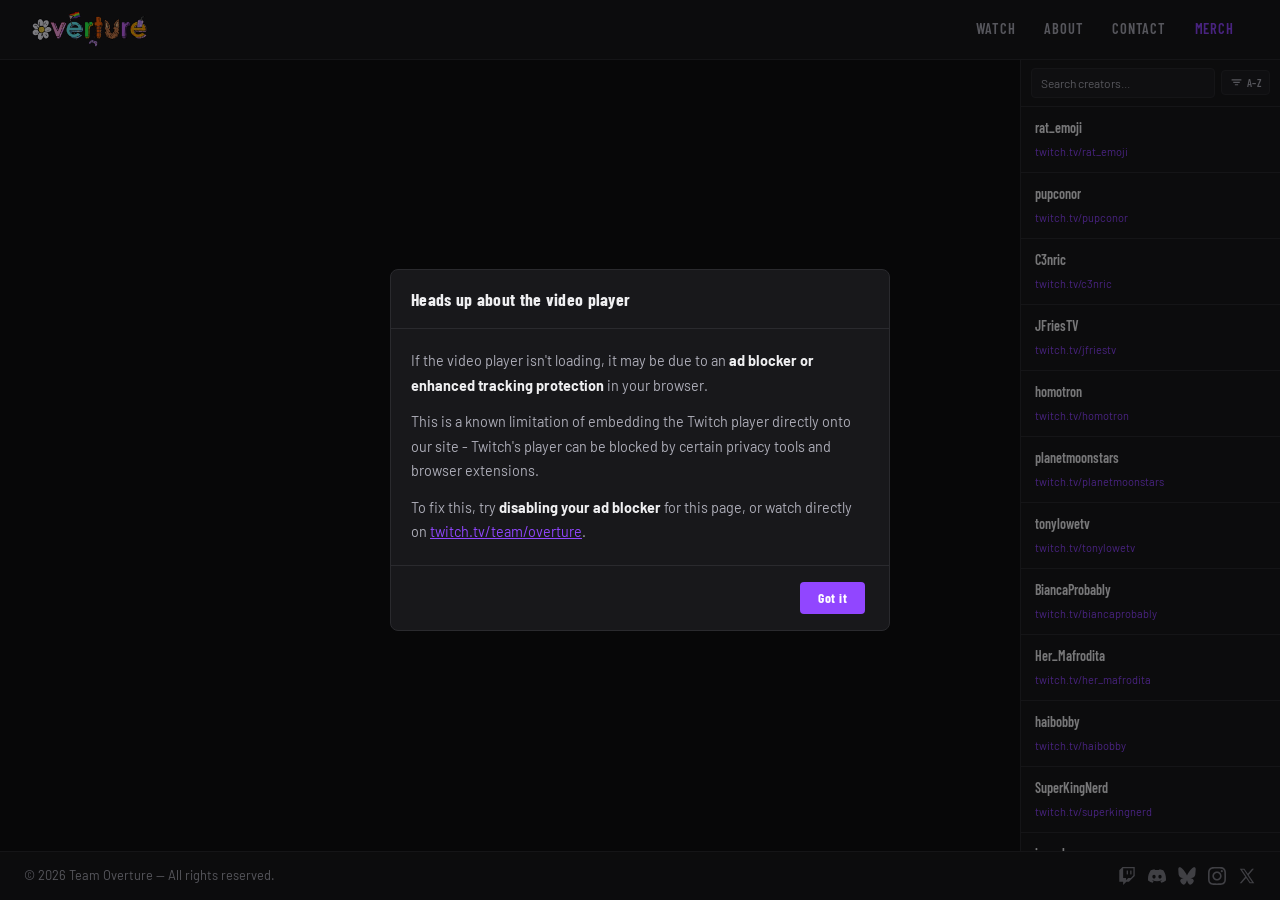
==== index.html @ 610aae89 "Changes to default to live channels" ====
<!DOCTYPE html>
<html lang="en">
<head>
  <meta charset="UTF-8"/>
  <meta name="viewport" content="width=device-width, initial-scale=1.0"/>
  <title>Overture | We do cool shit.</title>
  <link rel="icon" type="image/png" href="images/favicon.png"/>
  <link rel="shortcut icon" href="images/favicon.ico"/>
  <link rel="stylesheet" href="https://cdn.jsdelivr.net/npm/bootstrap@5.3.3/dist/css/bootstrap.min.css"/>
  <link rel="stylesheet" href="css/overture.css"/>
  <style>
    body { display: flex; flex-direction: column; height: 100vh; overflow: hidden; }
    #page { display: flex; flex-direction: column; flex: 1; min-height: 0; }
    #streams-body { display: flex; flex: 1; min-height: 0; }

    /* Player */
    #player-col { background: #000; display: flex; flex-direction: column; flex: 1; min-width: 0; }
    #player-area { flex: 1; position: relative; min-height: 0; }
    #player-area iframe { position: absolute; inset: 0; width: 100%; height: 100%; border: none; }


    /* Sidebar */
    #sidebar { width: 260px; flex-shrink: 0; background: var(--surf); border-left: 1px solid var(--brd); display: flex; flex-direction: column; overflow: hidden; }

    /* Sidebar controls */
    #sb-controls { padding: 8px 10px; border-bottom: 1px solid var(--brd); display: flex; gap: 6px; align-items: center; flex-shrink: 0; }
    #sb-search { flex: 1; background: var(--card); border: 1px solid var(--brd); color: var(--txt); font-family: 'Barlow', sans-serif; font-size: 12px; padding: 5px 9px; border-radius: 4px; outline: none; min-width: 0; }
    #sb-search:focus { border-color: var(--p); }
    #sb-search::placeholder { color: var(--mut); }
    #sort-btn { flex-shrink: 0; background: var(--card); border: 1px solid var(--brd); color: var(--mut); border-radius: 4px; padding: 5px 8px; cursor: pointer; font-size: 13px; line-height: 1; transition: border-color .15s, color .15s; display: flex; align-items: center; gap: 4px; }
    #sort-btn:hover { border-color: var(--p); color: var(--txt); }
    #sort-btn.active { border-color: var(--p); color: var(--p); }
    #sort-label { font-family: 'Barlow Condensed', sans-serif; font-weight: 600; font-size: 11px; letter-spacing: .5px; }


    #ch-list { overflow-y: auto; flex: 1; }
    #ch-list::-webkit-scrollbar { width: 3px; }
    #ch-list::-webkit-scrollbar-thumb { background: var(--brd); border-radius: 2px; }
    .ch { padding: 10px 14px; display: flex; align-items: center; cursor: pointer; border-bottom: .5px solid var(--brd); transition: background .12s; }
    .ch:hover { background: var(--card); }
    .ch.active { background: rgba(145,70,255,.14); border-left: 2px solid var(--p); }
    .ci { flex: 1; min-width: 0; }
    .cn-row { display: flex; align-items: center; gap: 6px; }
    .cn { font-family: 'Barlow Condensed', sans-serif; font-weight: 600; font-size: 14px; white-space: nowrap; overflow: hidden; text-overflow: ellipsis; }
    .live-badge { flex-shrink: 0; background: #eb0400; color: #fff; font-family: 'Barlow Condensed', sans-serif; font-weight: 700; font-size: 10px; letter-spacing: .8px; padding: 1px 5px; border-radius: 2px; }
    .cs a { font-size: 11px; color: var(--p); text-decoration: none; }
    .cs a:hover { text-decoration: underline; }
    #no-results { padding: 20px 14px; text-align: center; color: var(--mut); font-size: 12px; display: none; }
    #sb-footer { padding: 8px 14px; border-top: 1px solid var(--brd); font-size: 11px; color: var(--mut); text-align: center; flex-shrink: 0; }


    @media (max-width: 767px) {
      body { overflow: auto; height: 100vh; }
      #streams-body { flex-direction: column; flex: 1; min-height: 0; }
      #sidebar { width: 100%; border-left: none; border-top: 1px solid var(--brd); max-height: 360px; flex: 1; min-height: 0; }
      #player-area { min-height: 240px; }
    }
  </style>
</head>
<body>
  <div id="ov-navbar"></div>
  <div id="page">
    <div id="streams-body">
      <div id="player-col">
        <div id="player-area"></div>
      </div>
      <div id="sidebar">
        <div id="sb-controls">
          <input id="sb-search" type="text" placeholder="Search creators..." autocomplete="off"/>
          <button id="sort-btn" title="Sort alphabetically">
            <svg id="sort-icon" viewBox="0 0 16 16" width="13" height="13" fill="currentColor">
              <path d="M2 4h12v1.5H2zm2 3h8v1.5H4zm2 3h4v1.5H6z"/>
            </svg>
            <span id="sort-label">A–Z</span>
          </button>
        </div>
        <div id="ch-list"></div>
        <div id="no-results">No channels match your search</div>
      </div>
    </div>
  </div>
  <div id="ov-footer"></div>

  <!-- Adblocker warning modal -->
  <div class="modal fade" id="adblockModal" tabindex="-1" aria-labelledby="adblockModalLabel" aria-modal="true" role="dialog">
    <div class="modal-dialog modal-dialog-centered">
      <div class="modal-content" style="background:var(--surf);border:1px solid var(--brd);border-radius:8px;">
        <div class="modal-header" style="border-bottom:1px solid var(--brd);padding:1rem 1.25rem;">
          <h5 class="modal-title" id="adblockModalLabel" style="font-family:'Barlow Condensed',sans-serif;font-weight:700;font-size:1.1rem;letter-spacing:.3px;">
            Heads up about the video player
          </h5>
        </div>
        <div class="modal-body" style="padding:1.25rem;font-size:.9rem;line-height:1.7;color:var(--mut);">
          <p style="margin-bottom:.75rem;">If the video player isn't loading, it may be due to an <strong style="color:var(--txt)">ad blocker or enhanced tracking protection</strong> in your browser.</p>
          <p style="margin-bottom:.75rem;">This is a known limitation of embedding the Twitch player directly onto our site - Twitch's player can be blocked by certain privacy tools and browser extensions.</p>
          <p style="margin:0;">To fix this, try <strong style="color:var(--txt)">disabling your ad blocker</strong> for this page, or watch directly on <a href="https://twitch.tv/team/overture" target="_blank" rel="noopener" style="color:var(--p);">twitch.tv/team/overture</a>.</p>
        </div>
        <div class="modal-footer" style="border-top:1px solid var(--brd);padding:.75rem 1.25rem;">
          <button type="button" class="btn btn-sm" id="adblockDismiss" style="background:var(--p);color:#fff;border:none;font-family:'Barlow Condensed',sans-serif;font-weight:700;font-size:.85rem;letter-spacing:.5px;padding:6px 18px;border-radius:4px;">Got it</button>
        </div>
      </div>
    </div>
  </div>

  <script src="https://cdn.jsdelivr.net/npm/bootstrap@5.3.3/dist/js/bootstrap.bundle.min.js"></script>
  <script src="js/layout.js"></script>
  <script>
    // Show adblocker warning once per session
    if (!sessionStorage.getItem('adblockDismissed')) {
      const modal = new bootstrap.Modal(document.getElementById('adblockModal'), { backdrop: 'static', keyboard: false });
      modal.show();
      document.getElementById('adblockDismiss').addEventListener('click', () => {
        sessionStorage.setItem('adblockDismissed', '1');
        modal.hide();
      });
    }
  </script>
  <script>
    const PARENT_DOMAIN = "teamoverture.github.io";
    const DEFAULT_CHANNEL = { login: "teamoverture", display: "teamoverture" };
    const REFRESH_INTERVAL = 15 * 60 * 1000; // 15 minutes
    
    function shuffle(arr) {
      const a = [...arr];
      for (let i = a.length - 1; i > 0; i--) {
        const j = Math.floor(Math.random() * (i + 1));
        [a[i], a[j]] = [a[j], a[i]];
      }
      return a;
    }

    let allChannels = [];
    let liveSet = new Set();
    let sortMode = null;
    let baseOrder = []; // shuffle/sort order before live promotion
    let filterText = '';
    let active = null;
    let playerFrame = null;

    const searchEl   = document.getElementById('sb-search');
    const sortBtn    = document.getElementById('sort-btn');
    const sortLabel  = document.getElementById('sort-label');
    const chList     = document.getElementById('ch-list');
    const noResults  = document.getElementById('no-results');
    const playerArea = document.getElementById('player-area');

    // Returns baseOrder with live channels floated to top
    function getOrdered() {
      const live = baseOrder.filter(ch => liveSet.has(ch.login));
      const offline = baseOrder.filter(ch => !liveSet.has(ch.login));
      return [...live, ...offline];
    }
    
    function getVisible() {
      const q = filterText.toLowerCase();
      return getOrdered().filter(ch =>
        ch.display.toLowerCase().includes(q) || ch.login.includes(q)
      );
    }

    function render() {
      const visible = getVisible();
      chList.innerHTML = '';
      noResults.style.display = visible.length === 0 ? 'block' : 'none';
      visible.forEach(ch => {
        const isLive = liveSet.has(ch.login);
        const el = document.createElement('div');
        el.className = 'ch' + (ch.login === active ? ' active' : '');
        const badge = isLive
          ? `<span class="live-badge">LIVE</span>`
          : '';
        el.innerHTML = `<div class="ci"><div class="cn-row"><span class="cn">${ch.display}</span>${badge}</div><div class="cs"><a href="https://www.twitch.tv/${ch.login}" target="_blank">twitch.tv/${ch.login}</a></div></div>`;
        el.addEventListener('click', e => { if (e.target.tagName === 'A') return; tuneIn(ch.login, ch.display); });
        chList.appendChild(el);
      });
    }

    function tuneIn(login, display) {
      active = login;
      if (playerFrame) playerFrame.remove();
      playerFrame = document.createElement('iframe');
      playerFrame.src = `https://player.twitch.tv/?channel=${login}&parent=${PARENT_DOMAIN}&autoplay=true&muted=false`;
      playerFrame.width = 1280;
      playerFrame.height = 720;
      playerArea.appendChild(playerFrame);
      render();
    }

    function pickChannel() {
      // If teamoverture is live, always pick it first
      if (liveSet.has(DEFAULT_CHANNEL.login)) return DEFAULT_CHANNEL;
      // Otherwise pick a random live channel
      const liveChannels = allChannels.filter(ch => liveSet.has(ch.login));
      if (liveChannels.length) return liveChannels[Math.floor(Math.random() * liveChannels.length)];
      // Nobody live — fall back to teamoverture
      return DEFAULT_CHANNEL;
    }

    // Show a loading state in the player area
    function showPlayerLoading() {
      playerArea.innerHTML = `
        <div style="position:absolute;inset:0;display:flex;flex-direction:column;align-items:center;justify-content:center;gap:12px;background:var(--dark);">
          <div style="width:32px;height:32px;border:2px solid var(--brd);border-top-color:var(--p);border-radius:50%;animation:spin .7s linear infinite;"></div>
          <p style="color:var(--mut);font-size:13px;margin:0;">Checking who's live…</p>
        </div>
        <style>@keyframes spin{to{transform:rotate(360deg)}}</style>
      `;
    }

    function cycleSort() {
      if (sortMode === null || sortMode === 'desc') {
        sortMode = 'asc';
        baseOrder = [...allChannels].sort((a, b) => a.display.localeCompare(b.display));
        sortLabel.textContent = 'A–Z';
        sortBtn.classList.add('active');
      } else {
        sortMode = 'desc';
        baseOrder = [...allChannels].sort((a, b) => b.display.localeCompare(a.display));
        sortLabel.textContent = 'Z–A';
      }
      render();
    }

    sortBtn.addEventListener('click', cycleSort);
    searchEl.addEventListener('input', () => { filterText = searchEl.value; render(); });

    // Check live status for all channels via decapi.me
    // Requests are staggered 100ms apart to be respectful to the API
    async function checkLiveStatuses(initialLoad = false) {
      const newLive = new Set();
      for (let i = 0; i < allChannels.length; i++) {
        const ch = allChannels[i];
        try {
          const res = await fetch(`https://decapi.me/twitch/uptime/${ch.login}`);
          const text = await res.text();
          if (!text.toLowerCase().includes('offline') && !text.toLowerCase().includes('error') && text.trim() !== '') {
            newLive.add(ch.login);
          }
        } catch (e) { /* silently skip on network error */ }
        await new Promise(r => setTimeout(r, 100));
      }
      liveSet = newLive;
      render();
      // On first load, pick the best channel to tune into after checks complete
      if (initialLoad) {
        const ch = pickChannel();
        tuneIn(ch.login, ch.display);
      }
    }

    // Load roster from creators.json then boot
    fetch('creators.json')
      .then(r => r.json())
      .then(data => {
        allChannels = data.map(item =>
          typeof item === 'string'
            ? { login: item.trim().toLowerCase(), display: item.trim() }
            : { login: String(item.login).trim().toLowerCase(), display: String(item.display || item.login).trim() }
        );
        baseOrder = shuffle(allChannels);
        render();
        showPlayerLoading();
        // Initial live check loads the player once done, then repeat on interval
        checkLiveStatuses(true);
        setInterval(() => checkLiveStatuses(false), REFRESH_INTERVAL);
      })
      .catch(err => {
        console.error('Failed to load creators.json:', err);
        chList.innerHTML = '<div style="padding:20px 14px;text-align:center;color:var(--mut);font-size:12px;">Could not load creator list.</div>';
      });
  </script>
</body>
</html>
---- css/overture.css ----
@import url('https://fonts.googleapis.com/css2?family=Barlow+Condensed:wght@400;600;700;800&family=Barlow:wght@300;400;500&display=swap');

:root {
  --p: #9146FF;
  --p2: #772ce8;
  --dark: #0e0e10;
  --surf: #18181b;
  --card: #1f1f23;
  --brd: #2a2a2e;
  --txt: #efeff1;
  --mut: #adadb8;
}

html, body {
  height: 100%;
  background: var(--dark);
  color: var(--txt);
  font-family: 'Barlow', sans-serif;
}

/* ── Navbar ─────────────────────────────────────────────────────── */
.ov-navbar {
  background: var(--surf) !important;
  border-bottom: 1px solid var(--brd);
  padding: 0 1.25rem;
}
.ov-navbar .navbar-brand {
  font-family: 'Barlow Condensed', sans-serif;
  font-weight: 800;
  font-size: 1.4rem;
  letter-spacing: 1px;
  color: var(--txt) !important;
  text-transform: uppercase;
  display: flex;
  align-items: center;
  gap: 9px;
}
/* Logo image */
.ov-logo {
  max-height: 36px;
  width: auto;
  display: block;
}
.ov-navbar .nav-link {
  font-family: 'Barlow Condensed', sans-serif;
  font-weight: 600;
  font-size: 0.9rem;
  letter-spacing: .8px;
  text-transform: uppercase;
  color: var(--mut) !important;
  padding: 1.1rem 0.9rem !important;
  transition: color .15s;
  border-bottom: 2px solid transparent;
}
.ov-navbar .nav-link:hover,
.ov-navbar .nav-link.active {
  color: var(--txt) !important;
  border-bottom-color: var(--p);
}
.ov-navbar .nav-link.merch-link {
  color: var(--p) !important;
}
.ov-navbar .nav-link.merch-link:hover {
  color: #b97dff !important;
  border-bottom-color: var(--p);
}
.navbar-toggler {
  border-color: var(--brd) !important;
}
.navbar-toggler-icon {
  filter: invert(1);
}

/* ── Page hero ───────────────────────────────────────────────────── */
.ov-hero {
  background: var(--surf);
  border-bottom: 1px solid var(--brd);
  padding: 2.5rem 1.5rem;
}
.ov-hero h1 {
  font-family: 'Barlow Condensed', sans-serif;
  font-weight: 800;
  font-size: 2.4rem;
  letter-spacing: 1px;
  text-transform: uppercase;
  margin-bottom: .25rem;
}
.ov-hero p {
  color: var(--mut);
  font-size: .95rem;
  margin: 0;
}

/* ── Cards ──────────────────────────────────────────────────────── */
.ov-card {
  background: var(--card);
  border: 1px solid var(--brd);
  border-radius: 6px;
  padding: 1.5rem;
}

/* ── Footer ─────────────────────────────────────────────────────── */
.ov-footer {
  background: var(--surf);
  border-top: 1px solid var(--brd);
  padding: .9rem 1.5rem;
  font-size: .8rem;
  color: var(--mut);
}
.ov-footer-inner {
  display: flex;
  align-items: center;
  justify-content: space-between;
  gap: 1rem;
  flex-wrap: wrap;
}
.ov-footer-icons {
  display: flex;
  align-items: center;
  gap: .75rem;
}
.ov-footer-icon {
  display: flex;
  align-items: center;
  justify-content: center;
  color: var(--mut);
  opacity: .7;
  transition: opacity .15s;
  width:18px;
  height:18px;
}
.ov-footer-icon:hover { opacity: 1; }

/* ── Utilities ──────────────────────────────────────────────────── */
a { color: var(--p); }
a:hover { color: var(--p2); }
.text-muted-ov { color: var(--mut) !important; }
.accent { color: var(--p); }
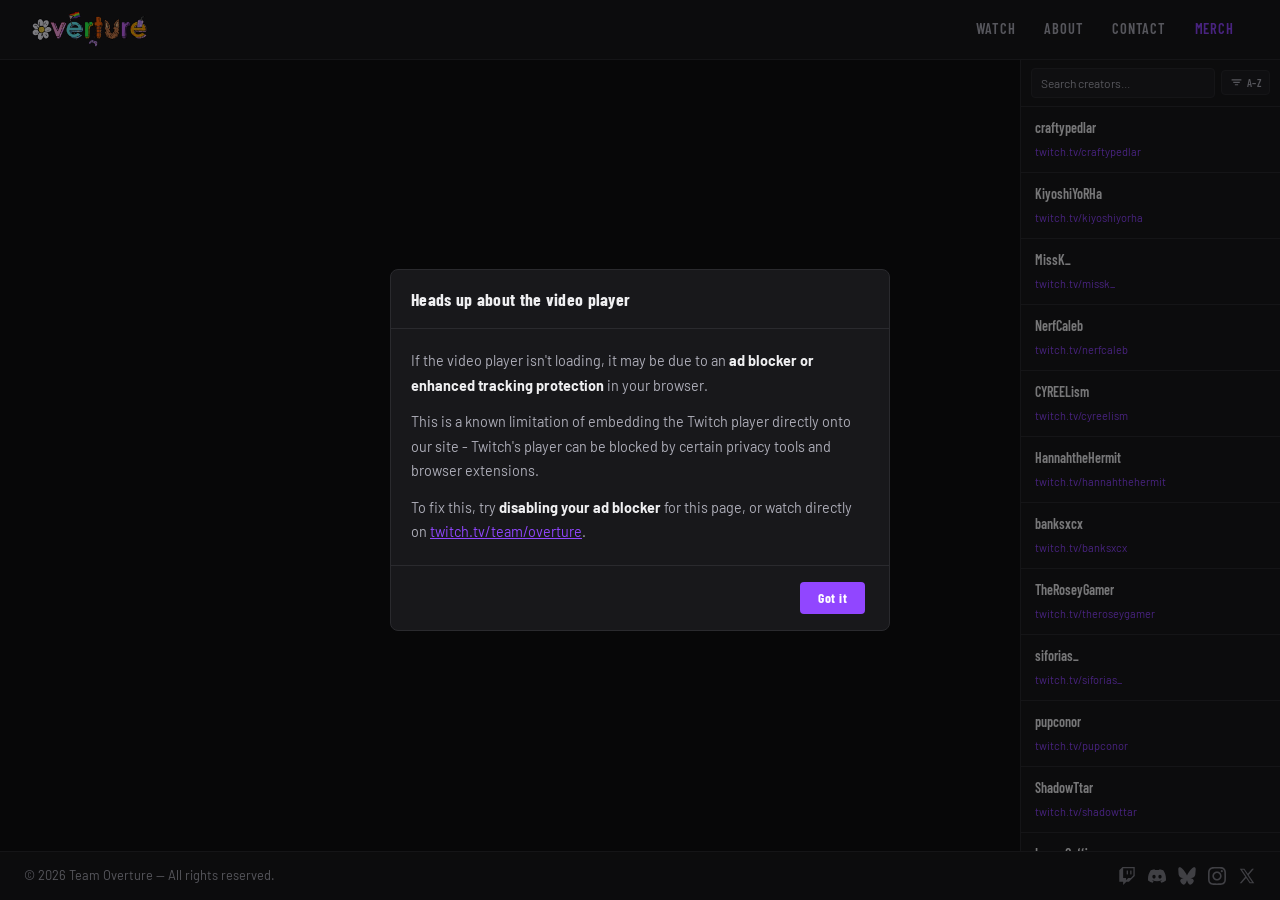
==== commit 7c20616a: "Changes to when noone is live" ====
--- a/index.html
+++ b/index.html
@@ -17,6 +17,7 @@
     #player-col { background: #000; display: flex; flex-direction: column; flex: 1; min-width: 0; }
     #player-area { flex: 1; position: relative; min-height: 0; }
     #player-area iframe { position: absolute; inset: 0; width: 100%; height: 100%; border: none; }
+    @keyframes spin { to { transform: rotate(360deg); } }
 
 
     /* Sidebar */
@@ -76,6 +77,9 @@
         </div>
         <div id="ch-list"></div>
         <div id="no-results">No channels match your search</div>
+        <div id="sb-notice" style="padding:8px 12px;border-top:1px solid var(--brd);font-size:10px;color:var(--mut);line-height:1.5;flex-shrink:0;display:none;">
+			    Live status may be inaccurate due to third-party API limitations.
+        </div>
       </div>
     </div>
   </div>
@@ -142,7 +146,10 @@
     const sortLabel  = document.getElementById('sort-label');
     const chList     = document.getElementById('ch-list');
     const noResults  = document.getElementById('no-results');
+    const sbNotice   = document.getElementById('sb-notice');
     const playerArea = document.getElementById('player-area');
+
+    let liveChecksComplete = false;
 
     // Returns baseOrder with live channels floated to top
     function getOrdered() {
@@ -150,12 +157,38 @@
       const offline = baseOrder.filter(ch => !liveSet.has(ch.login));
       return [...live, ...offline];
     }
-    
+
     function getVisible() {
       const q = filterText.toLowerCase();
       return getOrdered().filter(ch =>
         ch.display.toLowerCase().includes(q) || ch.login.includes(q)
       );
+    }
+
+    function showSidebarLoading() {
+      chList.innerHTML = `
+        <div style="padding:32px 14px;display:flex;flex-direction:column;align-items:center;gap:10px;">
+          <div style="width:22px;height:22px;border:2px solid var(--brd);border-top-color:var(--p);border-radius:50%;animation:spin .7s linear infinite;"></div>
+          <span style="color:var(--mut);font-size:12px;">Checking who's live…</span>
+        </div>`;
+    }
+
+    function render() {
+      // Show loading skeleton until first live check is done
+      if (!liveChecksComplete) { showSidebarLoading(); return; }
+      const visible = getVisible();
+      chList.innerHTML = '';
+      noResults.style.display = visible.length === 0 ? 'block' : 'none';
+      sbNotice.style.display = 'block';
+      visible.forEach(ch => {
+        const isLive = liveSet.has(ch.login);
+        const el = document.createElement('div');
+        el.className = 'ch' + (ch.login === active ? ' active' : '');
+        const badge = isLive ? `<span class="live-badge">LIVE</span>` : '';
+        el.innerHTML = `<div class="ci"><div class="cn-row"><span class="cn">${ch.display}</span>${badge}</div><div class="cs"><a href="https://www.twitch.tv/${ch.login}" target="_blank">twitch.tv/${ch.login}</a></div></div>`;
+        el.addEventListener('click', e => { if (e.target.tagName === 'A') return; tuneIn(ch.login, ch.display); });
+        chList.appendChild(el);
+      });
     }
 
     function render() {
@@ -186,25 +219,39 @@
       render();
     }
 
-    function pickChannel() {
-      // If teamoverture is live, always pick it first
-      if (liveSet.has(DEFAULT_CHANNEL.login)) return DEFAULT_CHANNEL;
-      // Otherwise pick a random live channel
-      const liveChannels = allChannels.filter(ch => liveSet.has(ch.login));
-      if (liveChannels.length) return liveChannels[Math.floor(Math.random() * liveChannels.length)];
-      // Nobody live — fall back to teamoverture
-      return DEFAULT_CHANNEL;
-    }
-
-    // Show a loading state in the player area
+    function showNobodyLive() {
+      if (playerFrame) { playerFrame.remove(); playerFrame = null; }
+      active = null;
+      playerArea.innerHTML = `
+        <div style="position:absolute;inset:0;display:flex;flex-direction:column;align-items:center;justify-content:center;gap:14px;background:var(--dark);padding:2rem;text-align:center;">
+          <p style="color:var(--txt);font-family:'Barlow Condensed',sans-serif;font-weight:700;font-size:1.2rem;margin:0;">Looks like no one is live right now.</p>
+          <p style="color:var(--mut);font-size:.875rem;margin:0;max-width:280px;line-height:1.6;">Be on the lookout! Browse through our creators on the right to check out their schedules and catch them next time.</p>
+          <div style="display:flex;align-items:center;gap:16px;margin-top:4px;">
+            <a href="https://twitch.tv/team/overture" target="_blank" rel="noopener" style="opacity:.6;transition:opacity .15s;" onmouseover="this.style.opacity='1'" onmouseout="this.style.opacity='.6'"><img src="images/socials/twitch.svg" alt="Twitch" style="width:22px;height:22px;"/></a>
+            <a href="https://x.com/teamoverture" target="_blank" rel="noopener" style="opacity:.6;transition:opacity .15s;" onmouseover="this.style.opacity='1'" onmouseout="this.style.opacity='.6'"><img src="images/socials/twitter.svg" alt="X / Twitter" style="width:22px;height:22px;"/></a>
+            <a href="https://discord.gg/mnuBB3BCP5" target="_blank" rel="noopener" style="opacity:.6;transition:opacity .15s;" onmouseover="this.style.opacity='1'" onmouseout="this.style.opacity='.6'"><img src="images/socials/discord.svg" alt="Discord" style="width:22px;height:22px;"/></a>
+            <a href="https://www.instagram.com/teamoverture" target="_blank" rel="noopener" style="opacity:.6;transition:opacity .15s;" onmouseover="this.style.opacity='1'" onmouseout="this.style.opacity='.6'"><img src="images/socials/instagram.svg" alt="Instagram" style="width:22px;height:22px;"/></a>
+            <a href="https://bsky.app/profile/teamoverture.bsky.social" target="_blank" rel="noopener" style="opacity:.6;transition:opacity .15s;" onmouseover="this.style.opacity='1'" onmouseout="this.style.opacity='.6'"><img src="images/socials/bluesky.svg" alt="Bluesky" style="width:22px;height:22px;"/></a>
+          </div>
+        </div>`;
+    }
+
     function showPlayerLoading() {
       playerArea.innerHTML = `
         <div style="position:absolute;inset:0;display:flex;flex-direction:column;align-items:center;justify-content:center;gap:12px;background:var(--dark);">
           <div style="width:32px;height:32px;border:2px solid var(--brd);border-top-color:var(--p);border-radius:50%;animation:spin .7s linear infinite;"></div>
           <p style="color:var(--mut);font-size:13px;margin:0;">Checking who's live…</p>
-        </div>
-        <style>@keyframes spin{to{transform:rotate(360deg)}}</style>
-      `;
+        </div>`;
+    }
+
+    function pickChannel() {
+      // teamoverture always takes priority if live
+      if (liveSet.has(DEFAULT_CHANNEL.login)) return DEFAULT_CHANNEL;
+      // Otherwise pick a random live channel
+      const liveChannels = allChannels.filter(ch => liveSet.has(ch.login));
+      if (liveChannels.length) return liveChannels[Math.floor(Math.random() * liveChannels.length)];
+      // Nobody live
+      return null;
     }
 
     function cycleSort() {
@@ -240,11 +287,15 @@
         await new Promise(r => setTimeout(r, 100));
       }
       liveSet = newLive;
+      liveChecksComplete = true;
       render();
-      // On first load, pick the best channel to tune into after checks complete
       if (initialLoad) {
         const ch = pickChannel();
-        tuneIn(ch.login, ch.display);
+        if (ch) {
+          tuneIn(ch.login, ch.display);
+        } else {
+          showNobodyLive();
+        }
       }
     }
 
@@ -258,9 +309,8 @@
             : { login: String(item.login).trim().toLowerCase(), display: String(item.display || item.login).trim() }
         );
         baseOrder = shuffle(allChannels);
-        render();
+        render(); // shows sidebar loading state
         showPlayerLoading();
-        // Initial live check loads the player once done, then repeat on interval
         checkLiveStatuses(true);
         setInterval(() => checkLiveStatuses(false), REFRESH_INTERVAL);
       })
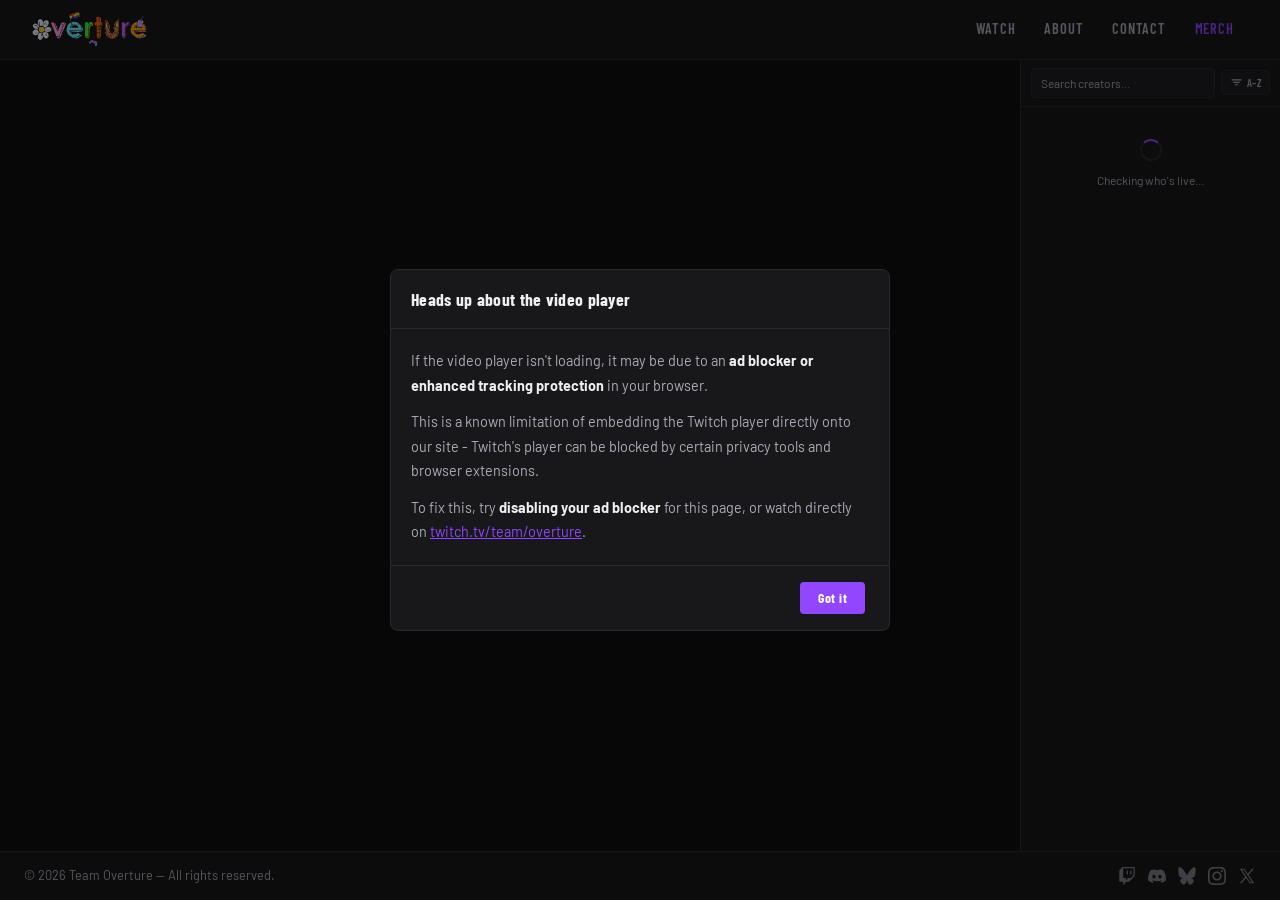
==== commit 1245f1b8: "Remove duplicate render function" ====
--- a/index.html
+++ b/index.html
@@ -191,23 +191,6 @@
       });
     }
 
-    function render() {
-      const visible = getVisible();
-      chList.innerHTML = '';
-      noResults.style.display = visible.length === 0 ? 'block' : 'none';
-      visible.forEach(ch => {
-        const isLive = liveSet.has(ch.login);
-        const el = document.createElement('div');
-        el.className = 'ch' + (ch.login === active ? ' active' : '');
-        const badge = isLive
-          ? `<span class="live-badge">LIVE</span>`
-          : '';
-        el.innerHTML = `<div class="ci"><div class="cn-row"><span class="cn">${ch.display}</span>${badge}</div><div class="cs"><a href="https://www.twitch.tv/${ch.login}" target="_blank">twitch.tv/${ch.login}</a></div></div>`;
-        el.addEventListener('click', e => { if (e.target.tagName === 'A') return; tuneIn(ch.login, ch.display); });
-        chList.appendChild(el);
-      });
-    }
-
     function tuneIn(login, display) {
       active = login;
       if (playerFrame) playerFrame.remove();
@@ -228,10 +211,10 @@
           <p style="color:var(--mut);font-size:.875rem;margin:0;max-width:280px;line-height:1.6;">Be on the lookout! Browse through our creators on the right to check out their schedules and catch them next time.</p>
           <div style="display:flex;align-items:center;gap:16px;margin-top:4px;">
             <a href="https://twitch.tv/team/overture" target="_blank" rel="noopener" style="opacity:.6;transition:opacity .15s;" onmouseover="this.style.opacity='1'" onmouseout="this.style.opacity='.6'"><img src="images/socials/twitch.svg" alt="Twitch" style="width:22px;height:22px;"/></a>
+            <a href="https://discord.gg/mnuBB3BCP5" target="_blank" rel="noopener" style="opacity:.6;transition:opacity .15s;" onmouseover="this.style.opacity='1'" onmouseout="this.style.opacity='.6'"><img src="images/socials/discord.svg" alt="Discord" style="width:22px;height:22px;"/></a>
+            <a href="https://bsky.app/profile/teamoverture.bsky.social" target="_blank" rel="noopener" style="opacity:.6;transition:opacity .15s;" onmouseover="this.style.opacity='1'" onmouseout="this.style.opacity='.6'"><img src="images/socials/bluesky.svg" alt="Bluesky" style="width:22px;height:22px;"/></a>
+            <a href="https://www.instagram.com/teamoverture" target="_blank" rel="noopener" style="opacity:.6;transition:opacity .15s;" onmouseover="this.style.opacity='1'" onmouseout="this.style.opacity='.6'"><img src="images/socials/instagram.svg" alt="Instagram" style="width:22px;height:22px;"/></a>
             <a href="https://x.com/teamoverture" target="_blank" rel="noopener" style="opacity:.6;transition:opacity .15s;" onmouseover="this.style.opacity='1'" onmouseout="this.style.opacity='.6'"><img src="images/socials/twitter.svg" alt="X / Twitter" style="width:22px;height:22px;"/></a>
-            <a href="https://discord.gg/mnuBB3BCP5" target="_blank" rel="noopener" style="opacity:.6;transition:opacity .15s;" onmouseover="this.style.opacity='1'" onmouseout="this.style.opacity='.6'"><img src="images/socials/discord.svg" alt="Discord" style="width:22px;height:22px;"/></a>
-            <a href="https://www.instagram.com/teamoverture" target="_blank" rel="noopener" style="opacity:.6;transition:opacity .15s;" onmouseover="this.style.opacity='1'" onmouseout="this.style.opacity='.6'"><img src="images/socials/instagram.svg" alt="Instagram" style="width:22px;height:22px;"/></a>
-            <a href="https://bsky.app/profile/teamoverture.bsky.social" target="_blank" rel="noopener" style="opacity:.6;transition:opacity .15s;" onmouseover="this.style.opacity='1'" onmouseout="this.style.opacity='.6'"><img src="images/socials/bluesky.svg" alt="Bluesky" style="width:22px;height:22px;"/></a>
           </div>
         </div>`;
     }
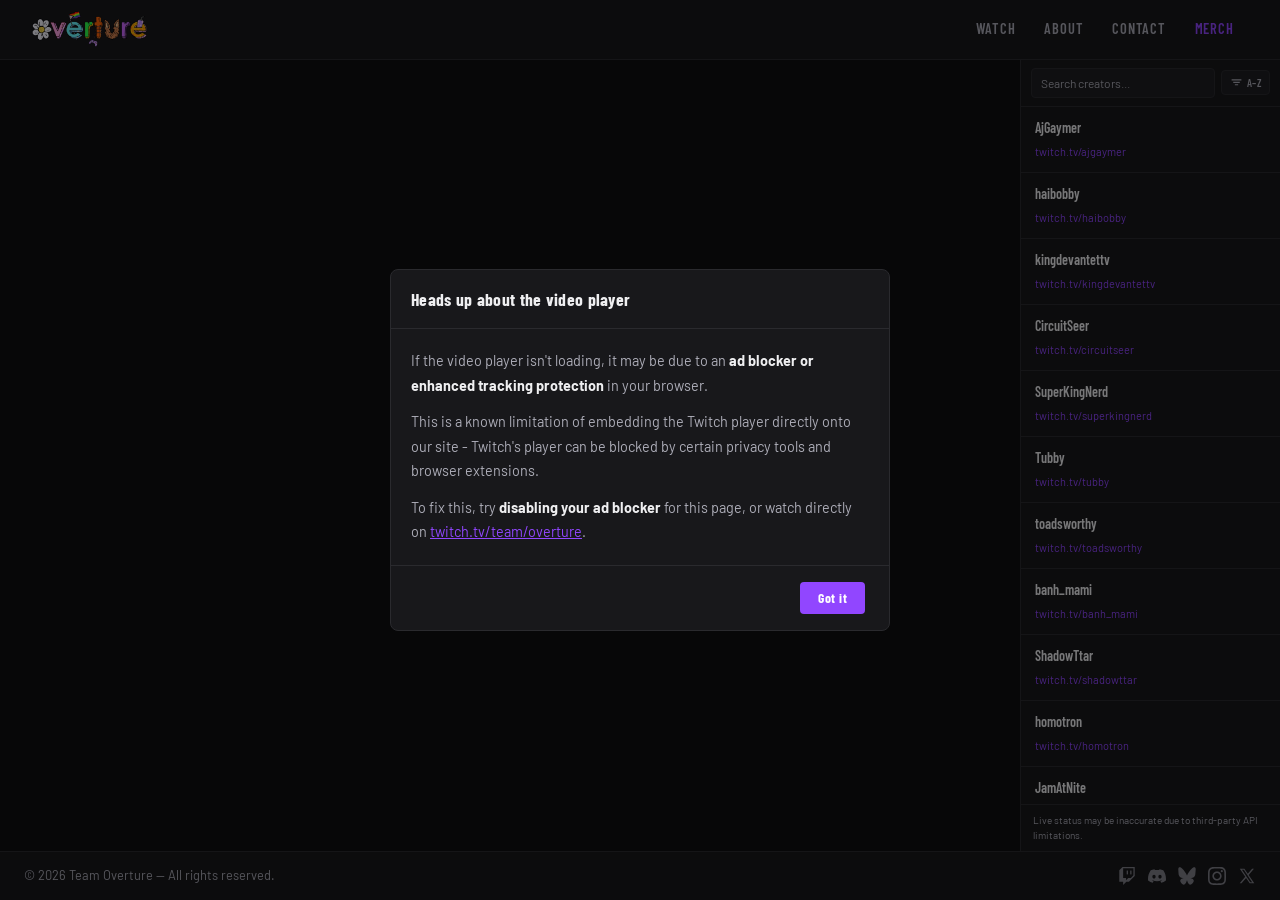
==== commit 59a19cb3: "Switch to cloudflare for live status" ====
--- a/index.html
+++ b/index.html
@@ -254,22 +254,23 @@
     sortBtn.addEventListener('click', cycleSort);
     searchEl.addEventListener('input', () => { filterText = searchEl.value; render(); });
 
-    // Check live status for all channels via decapi.me
-    // Requests are staggered 100ms apart to be respectful to the API
+    // Cloudflare worker url
+    const WORKER_URL = "https://overture-twitch-status.overturecreators.workers.dev";
+
+    // Check live status for all channels via Cloudflare Worker
     async function checkLiveStatuses(initialLoad = false) {
-      const newLive = new Set();
-      for (let i = 0; i < allChannels.length; i++) {
-        const ch = allChannels[i];
-        try {
-          const res = await fetch(`https://decapi.me/twitch/uptime/${ch.login}`);
-          const text = await res.text();
-          if (!text.toLowerCase().includes('offline') && !text.toLowerCase().includes('error') && text.trim() !== '') {
-            newLive.add(ch.login);
-          }
-        } catch (e) { /* silently skip on network error */ }
-        await new Promise(r => setTimeout(r, 100));
+      try {
+        const logins = allChannels.map(ch => ch.login).join(",");
+        const res = await fetch(`${WORKER_URL}?logins=${logins}`);
+        const data = await res.json();
+        const newLive = new Set();
+        Object.entries(data).forEach(([login, isLive]) => {
+          if (isLive) newLive.add(login);
+        });
+        liveSet = newLive;
+      } catch (e) {
+        console.warn("Live status check failed:", e);
       }
-      liveSet = newLive;
       liveChecksComplete = true;
       render();
       if (initialLoad) {
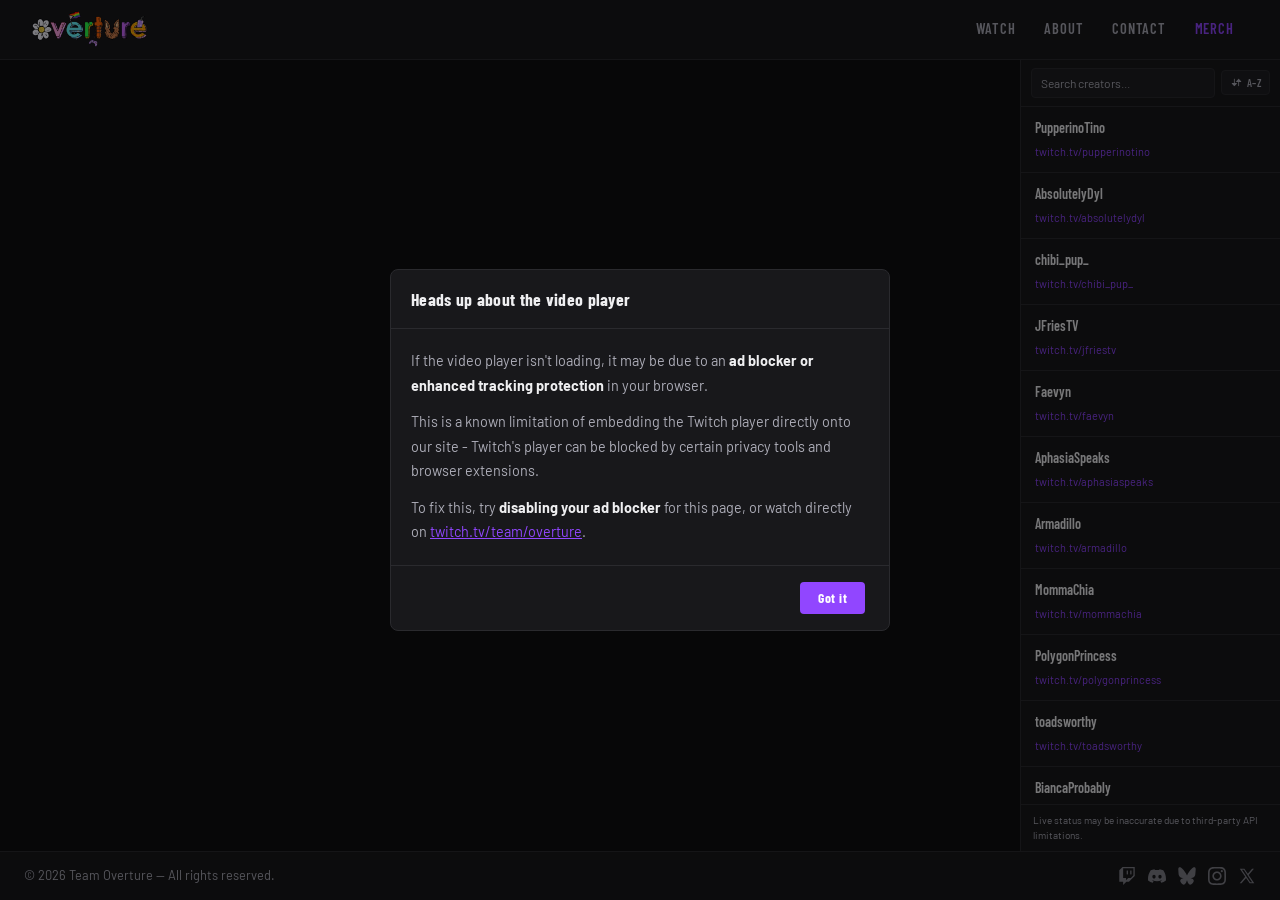
==== commit c2ffe081: "Change sort icon" ====
--- a/index.html
+++ b/index.html
@@ -31,6 +31,9 @@
     #sort-btn { flex-shrink: 0; background: var(--card); border: 1px solid var(--brd); color: var(--mut); border-radius: 4px; padding: 5px 8px; cursor: pointer; font-size: 13px; line-height: 1; transition: border-color .15s, color .15s; display: flex; align-items: center; gap: 4px; }
     #sort-btn:hover { border-color: var(--p); color: var(--txt); }
     #sort-btn.active { border-color: var(--p); color: var(--p); }
+    #sort-icon { display: block; width: 13px; height: 13px; background-color: var(--mut); -webkit-mask-image: url('images/sort-icon.svg'); mask-image: url('images/sort-icon.svg'); -webkit-mask-size: contain; mask-size: contain; -webkit-mask-repeat: no-repeat; mask-repeat: no-repeat; -webkit-mask-position: center; mask-position: center; transition: background-color .15s; }
+    #sort-btn:hover #sort-icon { background-color: var(--txt); }
+    #sort-btn.active #sort-icon { background-color: var(--p); }
     #sort-label { font-family: 'Barlow Condensed', sans-serif; font-weight: 600; font-size: 11px; letter-spacing: .5px; }
 
 
@@ -69,9 +72,7 @@
         <div id="sb-controls">
           <input id="sb-search" type="text" placeholder="Search creators..." autocomplete="off"/>
           <button id="sort-btn" title="Sort alphabetically">
-            <svg id="sort-icon" viewBox="0 0 16 16" width="13" height="13" fill="currentColor">
-              <path d="M2 4h12v1.5H2zm2 3h8v1.5H4zm2 3h4v1.5H6z"/>
-            </svg>
+            <span id="sort-icon"></span>
             <span id="sort-label">A–Z</span>
           </button>
         </div>
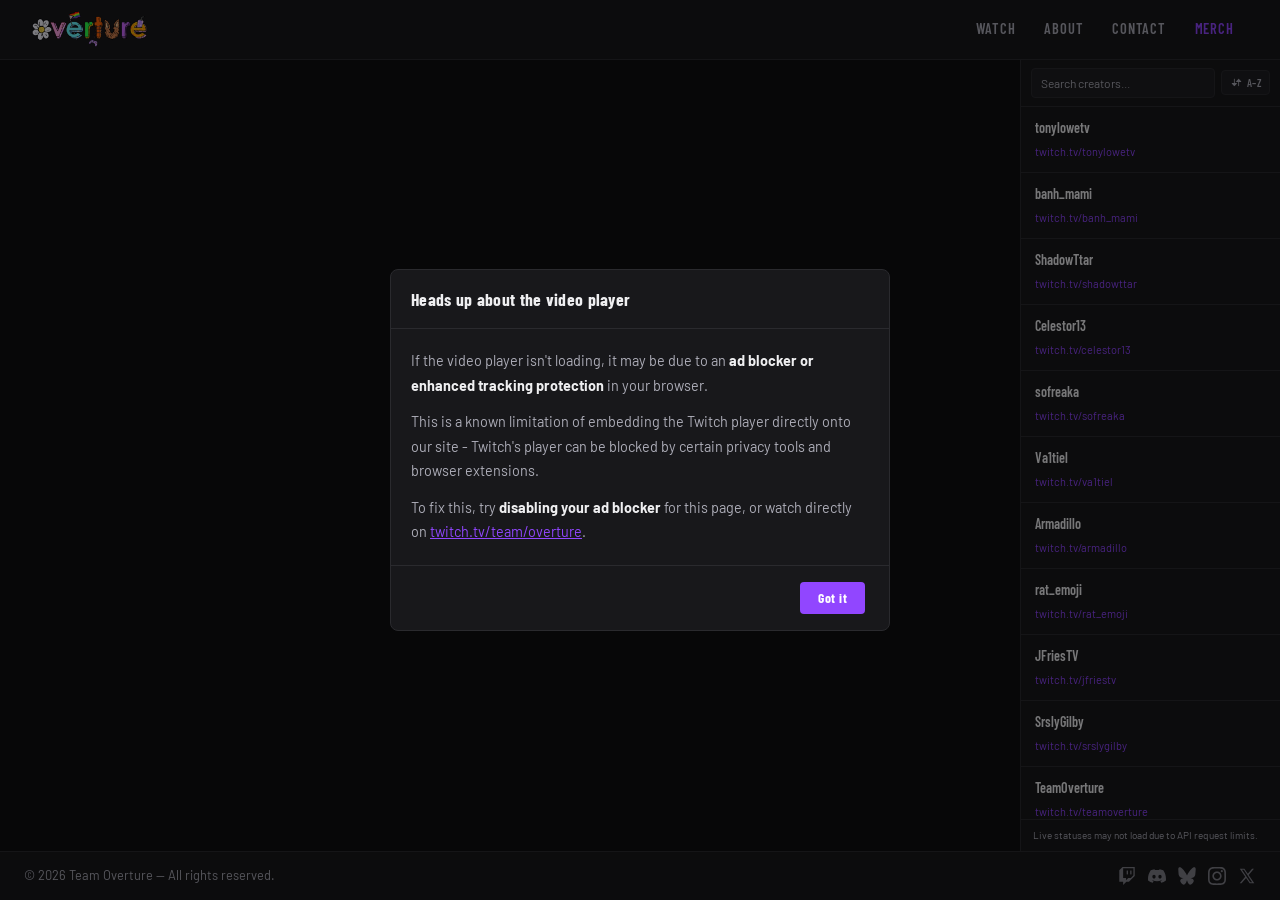
==== commit b2e61600: "Change live status notice language" ====
--- a/index.html
+++ b/index.html
@@ -79,7 +79,7 @@
         <div id="ch-list"></div>
         <div id="no-results">No channels match your search</div>
         <div id="sb-notice" style="padding:8px 12px;border-top:1px solid var(--brd);font-size:10px;color:var(--mut);line-height:1.5;flex-shrink:0;display:none;">
-			    Live status may be inaccurate due to third-party API limitations.
+			Live statuses may not load due to API request limits.
         </div>
       </div>
     </div>
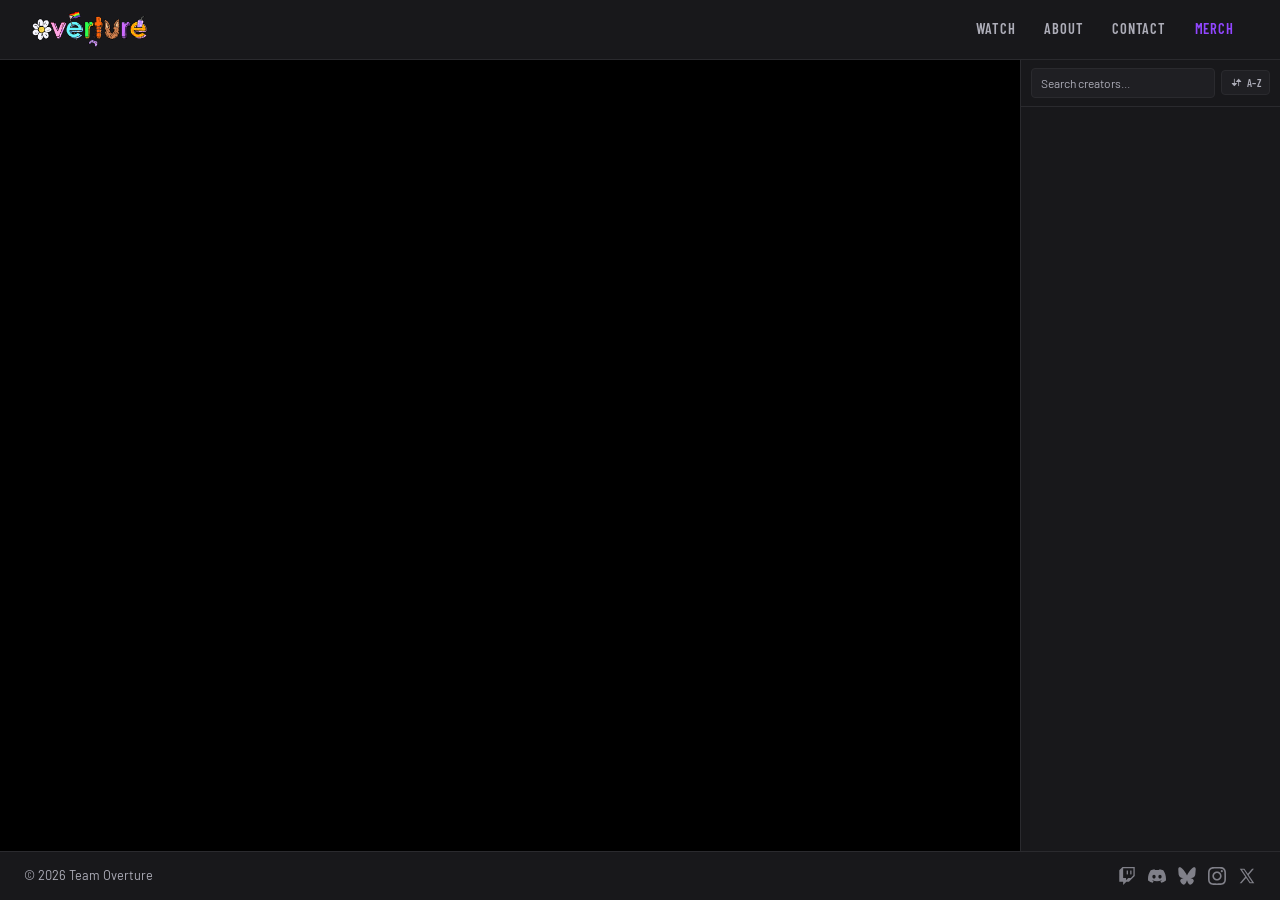
==== commit 5b0ac84d: "Major refactoring to resolve new urls and streamline code" ====
--- a/index.html
+++ b/index.html
@@ -3,6 +3,7 @@
 <head>
   <meta charset="UTF-8"/>
   <meta name="viewport" content="width=device-width, initial-scale=1.0"/>
+  <meta name="description" content="Watch Team Overture's Twitch creators live. A diverse team of content creators doing cool shit."/>
   <title>Overture | We do cool shit.</title>
   <link rel="icon" type="image/png" href="images/favicon.png"/>
   <link rel="shortcut icon" href="images/favicon.ico"/>
@@ -50,7 +51,21 @@
     .cs a { font-size: 11px; color: var(--p); text-decoration: none; }
     .cs a:hover { text-decoration: underline; }
     #no-results { padding: 20px 14px; text-align: center; color: var(--mut); font-size: 12px; display: none; }
-    #sb-footer { padding: 8px 14px; border-top: 1px solid var(--brd); font-size: 11px; color: var(--mut); text-align: center; flex-shrink: 0; }
+
+    /* Player states */
+    .player-state { position: absolute; inset: 0; display: flex; flex-direction: column; align-items: center; justify-content: center; gap: 14px; background: var(--dark); padding: 2rem; text-align: center; }
+    .player-state__spinner { width: 32px; height: 32px; border: 2px solid var(--brd); border-top-color: var(--p); border-radius: 50%; animation: spin .7s linear infinite; flex-shrink: 0; }
+    .player-state__title { color: var(--txt); font-family: 'Barlow Condensed', sans-serif; font-weight: 700; font-size: 1.2rem; margin: 0; }
+    .player-state__sub { color: var(--mut); font-size: .875rem; margin: 0; max-width: 280px; line-height: 1.6; }
+    .player-state__socials { display: flex; align-items: center; gap: 16px; margin-top: 4px; }
+    .player-state__socials a { opacity: .6; transition: opacity .15s; }
+    .player-state__socials a:hover { opacity: 1; }
+    .player-state__socials img { width: 22px; height: 22px; display: block; }
+
+    /* Sidebar loading */
+    .sb-loading { padding: 32px 14px; display: flex; flex-direction: column; align-items: center; gap: 10px; }
+    .sb-loading__spinner { width: 22px; height: 22px; border: 2px solid var(--brd); border-top-color: var(--p); border-radius: 50%; animation: spin .7s linear infinite; }
+    .sb-loading__text { color: var(--mut); font-size: 12px; }
 
 
     @media (max-width: 767px) {
@@ -79,7 +94,7 @@
         <div id="ch-list"></div>
         <div id="no-results">No channels match your search</div>
         <div id="sb-notice" style="padding:8px 12px;border-top:1px solid var(--brd);font-size:10px;color:var(--mut);line-height:1.5;flex-shrink:0;display:none;">
-			Live statuses may not load due to API request limits.
+			    Live status may be inaccurate due to third-party API limitations.
         </div>
       </div>
     </div>
@@ -109,200 +124,6 @@
 
   <script src="https://cdn.jsdelivr.net/npm/bootstrap@5.3.3/dist/js/bootstrap.bundle.min.js"></script>
   <script src="js/layout.js"></script>
-  <script>
-    // Show adblocker warning once per session
-    if (!sessionStorage.getItem('adblockDismissed')) {
-      const modal = new bootstrap.Modal(document.getElementById('adblockModal'), { backdrop: 'static', keyboard: false });
-      modal.show();
-      document.getElementById('adblockDismiss').addEventListener('click', () => {
-        sessionStorage.setItem('adblockDismissed', '1');
-        modal.hide();
-      });
-    }
-  </script>
-  <script>
-    const PARENT_DOMAIN = "teamoverture.github.io";
-    const DEFAULT_CHANNEL = { login: "teamoverture", display: "teamoverture" };
-    const REFRESH_INTERVAL = 15 * 60 * 1000; // 15 minutes
-    
-    function shuffle(arr) {
-      const a = [...arr];
-      for (let i = a.length - 1; i > 0; i--) {
-        const j = Math.floor(Math.random() * (i + 1));
-        [a[i], a[j]] = [a[j], a[i]];
-      }
-      return a;
-    }
-
-    let allChannels = [];
-    let liveSet = new Set();
-    let sortMode = null;
-    let baseOrder = []; // shuffle/sort order before live promotion
-    let filterText = '';
-    let active = null;
-    let playerFrame = null;
-
-    const searchEl   = document.getElementById('sb-search');
-    const sortBtn    = document.getElementById('sort-btn');
-    const sortLabel  = document.getElementById('sort-label');
-    const chList     = document.getElementById('ch-list');
-    const noResults  = document.getElementById('no-results');
-    const sbNotice   = document.getElementById('sb-notice');
-    const playerArea = document.getElementById('player-area');
-
-    let liveChecksComplete = false;
-
-    // Returns baseOrder with live channels floated to top
-    function getOrdered() {
-      const live = baseOrder.filter(ch => liveSet.has(ch.login));
-      const offline = baseOrder.filter(ch => !liveSet.has(ch.login));
-      return [...live, ...offline];
-    }
-
-    function getVisible() {
-      const q = filterText.toLowerCase();
-      return getOrdered().filter(ch =>
-        ch.display.toLowerCase().includes(q) || ch.login.includes(q)
-      );
-    }
-
-    function showSidebarLoading() {
-      chList.innerHTML = `
-        <div style="padding:32px 14px;display:flex;flex-direction:column;align-items:center;gap:10px;">
-          <div style="width:22px;height:22px;border:2px solid var(--brd);border-top-color:var(--p);border-radius:50%;animation:spin .7s linear infinite;"></div>
-          <span style="color:var(--mut);font-size:12px;">Checking who's live…</span>
-        </div>`;
-    }
-
-    function render() {
-      // Show loading skeleton until first live check is done
-      if (!liveChecksComplete) { showSidebarLoading(); return; }
-      const visible = getVisible();
-      chList.innerHTML = '';
-      noResults.style.display = visible.length === 0 ? 'block' : 'none';
-      sbNotice.style.display = 'block';
-      visible.forEach(ch => {
-        const isLive = liveSet.has(ch.login);
-        const el = document.createElement('div');
-        el.className = 'ch' + (ch.login === active ? ' active' : '');
-        const badge = isLive ? `<span class="live-badge">LIVE</span>` : '';
-        el.innerHTML = `<div class="ci"><div class="cn-row"><span class="cn">${ch.display}</span>${badge}</div><div class="cs"><a href="https://www.twitch.tv/${ch.login}" target="_blank">twitch.tv/${ch.login}</a></div></div>`;
-        el.addEventListener('click', e => { if (e.target.tagName === 'A') return; tuneIn(ch.login, ch.display); });
-        chList.appendChild(el);
-      });
-    }
-
-    function tuneIn(login, display) {
-      active = login;
-      if (playerFrame) playerFrame.remove();
-      playerFrame = document.createElement('iframe');
-      playerFrame.src = `https://player.twitch.tv/?channel=${login}&parent=${PARENT_DOMAIN}&autoplay=true&muted=false`;
-      playerFrame.width = 1280;
-      playerFrame.height = 720;
-      playerArea.appendChild(playerFrame);
-      render();
-    }
-
-    function showNobodyLive() {
-      if (playerFrame) { playerFrame.remove(); playerFrame = null; }
-      active = null;
-      playerArea.innerHTML = `
-        <div style="position:absolute;inset:0;display:flex;flex-direction:column;align-items:center;justify-content:center;gap:14px;background:var(--dark);padding:2rem;text-align:center;">
-          <p style="color:var(--txt);font-family:'Barlow Condensed',sans-serif;font-weight:700;font-size:1.2rem;margin:0;">Looks like no one is live right now.</p>
-          <p style="color:var(--mut);font-size:.875rem;margin:0;max-width:280px;line-height:1.6;">Be on the lookout! Browse through our creators on the right to check out their schedules and catch them next time.</p>
-          <div style="display:flex;align-items:center;gap:16px;margin-top:4px;">
-            <a href="https://twitch.tv/team/overture" target="_blank" rel="noopener" style="opacity:.6;transition:opacity .15s;" onmouseover="this.style.opacity='1'" onmouseout="this.style.opacity='.6'"><img src="images/socials/twitch.svg" alt="Twitch" style="width:22px;height:22px;"/></a>
-            <a href="https://discord.gg/mnuBB3BCP5" target="_blank" rel="noopener" style="opacity:.6;transition:opacity .15s;" onmouseover="this.style.opacity='1'" onmouseout="this.style.opacity='.6'"><img src="images/socials/discord.svg" alt="Discord" style="width:22px;height:22px;"/></a>
-            <a href="https://bsky.app/profile/teamoverture.bsky.social" target="_blank" rel="noopener" style="opacity:.6;transition:opacity .15s;" onmouseover="this.style.opacity='1'" onmouseout="this.style.opacity='.6'"><img src="images/socials/bluesky.svg" alt="Bluesky" style="width:22px;height:22px;"/></a>
-            <a href="https://www.instagram.com/teamoverture" target="_blank" rel="noopener" style="opacity:.6;transition:opacity .15s;" onmouseover="this.style.opacity='1'" onmouseout="this.style.opacity='.6'"><img src="images/socials/instagram.svg" alt="Instagram" style="width:22px;height:22px;"/></a>
-            <a href="https://x.com/teamoverture" target="_blank" rel="noopener" style="opacity:.6;transition:opacity .15s;" onmouseover="this.style.opacity='1'" onmouseout="this.style.opacity='.6'"><img src="images/socials/twitter.svg" alt="X / Twitter" style="width:22px;height:22px;"/></a>
-          </div>
-        </div>`;
-    }
-
-    function showPlayerLoading() {
-      playerArea.innerHTML = `
-        <div style="position:absolute;inset:0;display:flex;flex-direction:column;align-items:center;justify-content:center;gap:12px;background:var(--dark);">
-          <div style="width:32px;height:32px;border:2px solid var(--brd);border-top-color:var(--p);border-radius:50%;animation:spin .7s linear infinite;"></div>
-          <p style="color:var(--mut);font-size:13px;margin:0;">Checking who's live…</p>
-        </div>`;
-    }
-
-    function pickChannel() {
-      // teamoverture always takes priority if live
-      if (liveSet.has(DEFAULT_CHANNEL.login)) return DEFAULT_CHANNEL;
-      // Otherwise pick a random live channel
-      const liveChannels = allChannels.filter(ch => liveSet.has(ch.login));
-      if (liveChannels.length) return liveChannels[Math.floor(Math.random() * liveChannels.length)];
-      // Nobody live
-      return null;
-    }
-
-    function cycleSort() {
-      if (sortMode === null || sortMode === 'desc') {
-        sortMode = 'asc';
-        baseOrder = [...allChannels].sort((a, b) => a.display.localeCompare(b.display));
-        sortLabel.textContent = 'A–Z';
-        sortBtn.classList.add('active');
-      } else {
-        sortMode = 'desc';
-        baseOrder = [...allChannels].sort((a, b) => b.display.localeCompare(a.display));
-        sortLabel.textContent = 'Z–A';
-      }
-      render();
-    }
-
-    sortBtn.addEventListener('click', cycleSort);
-    searchEl.addEventListener('input', () => { filterText = searchEl.value; render(); });
-
-    // Cloudflare worker url
-    const WORKER_URL = "https://overture-twitch-status.overturecreators.workers.dev";
-
-    // Check live status for all channels via Cloudflare Worker
-    async function checkLiveStatuses(initialLoad = false) {
-      try {
-        const logins = allChannels.map(ch => ch.login).join(",");
-        const res = await fetch(`${WORKER_URL}?logins=${logins}`);
-        const data = await res.json();
-        const newLive = new Set();
-        Object.entries(data).forEach(([login, isLive]) => {
-          if (isLive) newLive.add(login);
-        });
-        liveSet = newLive;
-      } catch (e) {
-        console.warn("Live status check failed:", e);
-      }
-      liveChecksComplete = true;
-      render();
-      if (initialLoad) {
-        const ch = pickChannel();
-        if (ch) {
-          tuneIn(ch.login, ch.display);
-        } else {
-          showNobodyLive();
-        }
-      }
-    }
-
-    // Load roster from creators.json then boot
-    fetch('creators.json')
-      .then(r => r.json())
-      .then(data => {
-        allChannels = data.map(item =>
-          typeof item === 'string'
-            ? { login: item.trim().toLowerCase(), display: item.trim() }
-            : { login: String(item.login).trim().toLowerCase(), display: String(item.display || item.login).trim() }
-        );
-        baseOrder = shuffle(allChannels);
-        render(); // shows sidebar loading state
-        showPlayerLoading();
-        checkLiveStatuses(true);
-        setInterval(() => checkLiveStatuses(false), REFRESH_INTERVAL);
-      })
-      .catch(err => {
-        console.error('Failed to load creators.json:', err);
-        chList.innerHTML = '<div style="padding:20px 14px;text-align:center;color:var(--mut);font-size:12px;">Could not load creator list.</div>';
-      });
-  </script>
+  <script src="js/index.js"></script>
 </body>
 </html>
--- a/css/overture.css
+++ b/css/overture.css
@@ -12,7 +12,6 @@
 }
 
 html, body {
-  height: 100%;
   background: var(--dark);
   color: var(--txt);
   font-family: 'Barlow', sans-serif;
@@ -134,5 +133,4 @@
 /* ── Utilities ──────────────────────────────────────────────────── */
 a { color: var(--p); }
 a:hover { color: var(--p2); }
-.text-muted-ov { color: var(--mut) !important; }
 .accent { color: var(--p); }
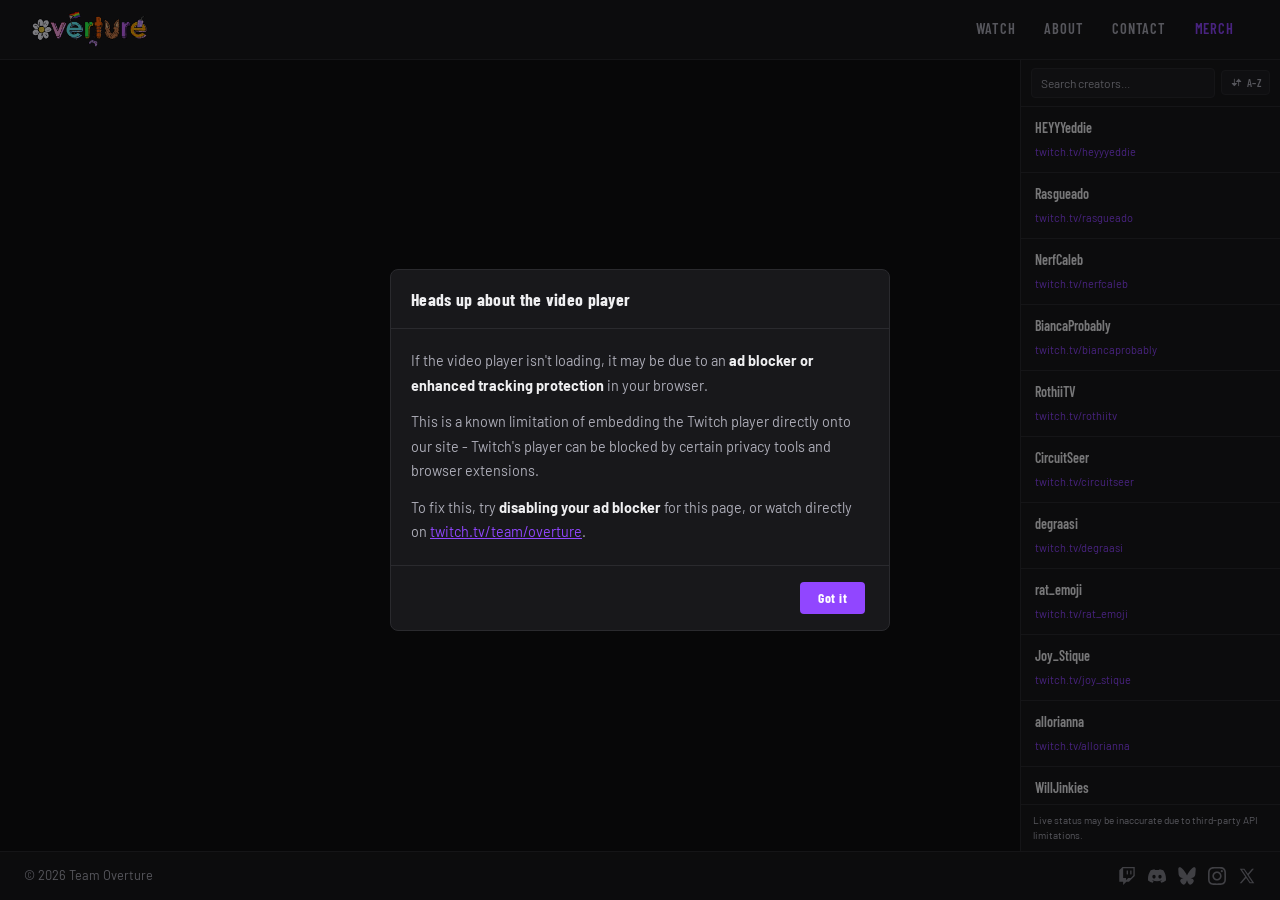
==== commit 24bb47fe: "Update meta descriptions for About, Contact, and Home pages" ====
--- a/index.html
+++ b/index.html
@@ -3,7 +3,7 @@
 <head>
   <meta charset="UTF-8"/>
   <meta name="viewport" content="width=device-width, initial-scale=1.0"/>
-  <meta name="description" content="Watch Team Overture's Twitch creators live. A diverse team of content creators doing cool shit."/>
+  <meta name="description" content="We are Overture and we do cool shit."/>
   <title>Overture | We do cool shit.</title>
   <link rel="icon" type="image/png" href="images/favicon.png"/>
   <link rel="shortcut icon" href="images/favicon.ico"/>
